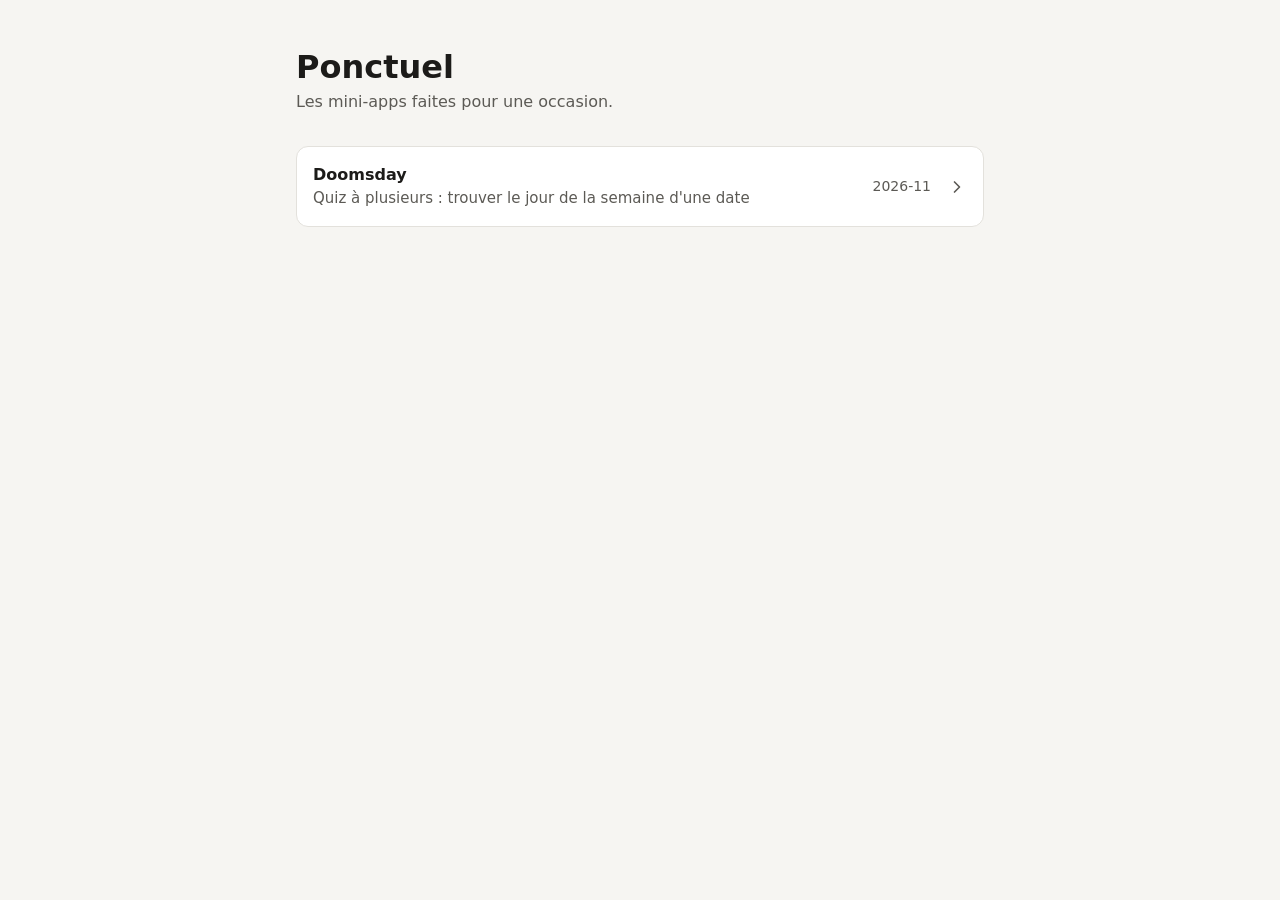
==== index.html @ c2fb804b "Ponctuel : accueil et quiz Doomsday" ====
<!doctype html>
<html lang="fr">
<head>
<meta charset="utf-8">
<meta name="viewport" content="width=device-width, initial-scale=1">
<title>Ponctuel</title>
<style>
  :root {
    --bg: #f6f5f2; --surface: #ffffff; --text: #1c1b19; --muted: #5c5a55;
    --border: #e3e1dc; --primary: #2f5bd3; --focus: #2f5bd3;
    --radius: 12px; --speed: 160ms;
    color-scheme: light dark;
  }
  @media (prefers-color-scheme: dark) {
    :root {
      --bg: #141413; --surface: #1f1f1d; --text: #f1efea; --muted: #a9a69e;
      --border: #34332f; --primary: #8aa8ff; --focus: #8aa8ff;
    }
  }
  * { box-sizing: border-box; }
  body {
    margin: 0; min-height: 100dvh; background: var(--bg); color: var(--text);
    font: 16px/1.5 system-ui, -apple-system, "Segoe UI", Roboto, sans-serif;
  }
  main { max-width: 720px; margin: 0 auto; padding: 48px 16px 64px; }
  h1 { margin: 0 0 4px; font-size: 2rem; line-height: 1.2; }
  .intro { margin: 0 0 32px; color: var(--muted); }
  ul { list-style: none; margin: 0; padding: 0; display: grid; gap: 12px; }
  a.app {
    display: flex; align-items: center; gap: 16px; min-height: 64px;
    padding: 16px; border: 1px solid var(--border); border-radius: var(--radius);
    background: var(--surface); color: inherit; text-decoration: none;
    transition: border-color var(--speed) ease, transform var(--speed) ease;
  }
  a.app:hover { border-color: var(--primary); }
  a.app:active { transform: scale(.99); }
  a.app:focus-visible { outline: 3px solid var(--focus); outline-offset: 2px; }
  .txt { flex: 1; min-width: 0; }
  .nom { display: block; font-weight: 600; }
  .desc { display: block; color: var(--muted); font-size: .9375rem; overflow-wrap: anywhere; }
  .date { color: var(--muted); font-size: .875rem; white-space: nowrap; font-variant-numeric: tabular-nums; }
  .chev { flex: none; color: var(--muted); }
  .vide {
    padding: 32px 16px; text-align: center; color: var(--muted);
    border: 1px dashed var(--border); border-radius: var(--radius);
  }
  @media (prefers-reduced-motion: reduce) { * { transition: none !important; } }
</style>
</head>
<body>
<main>
  <h1>Ponctuel</h1>
  <p class="intro">Les mini-apps faites pour une occasion.</p>
  <ul id="liste"></ul>
  <p class="vide" id="vide" hidden>Aucune mini-app pour l'instant.</p>
</main>
<script>
  // Pour ajouter une mini-app : une ligne de plus ici (lien relatif vers son fichier).
  const APPS = [
    { nom: "Doomsday", desc: "Quiz à plusieurs : trouver le jour de la semaine d'une date", date: "2026-11", lien: "doomsday/index.html" },
    // { nom: "Carte du monde", desc: "Placer les pays sur la carte", date: "2026-12", lien: "carte-du-monde/index.html" },
  ];

  const liste = document.getElementById("liste");
  if (!APPS.length) document.getElementById("vide").hidden = false;
  for (const app of APPS) {
    const li = document.createElement("li");
    const a = document.createElement("a");
    a.className = "app";
    a.href = app.lien;
    const txt = document.createElement("span");
    txt.className = "txt";
    const nom = document.createElement("span");
    nom.className = "nom"; nom.textContent = app.nom;
    txt.append(nom);
    if (app.desc) {
      const d = document.createElement("span");
      d.className = "desc"; d.textContent = app.desc;
      txt.append(d);
    }
    a.append(txt);
    if (app.date) {
      const dt = document.createElement("span");
      dt.className = "date"; dt.textContent = app.date;
      a.append(dt);
    }
    a.insertAdjacentHTML("beforeend",
      '<svg class="chev" width="20" height="20" viewBox="0 0 24 24" fill="none" stroke="currentColor" stroke-width="2" stroke-linecap="round" stroke-linejoin="round" aria-hidden="true"><path d="m9 18 6-6-6-6"/></svg>');
    li.append(a);
    liste.append(li);
  }
</script>
</body>
</html>
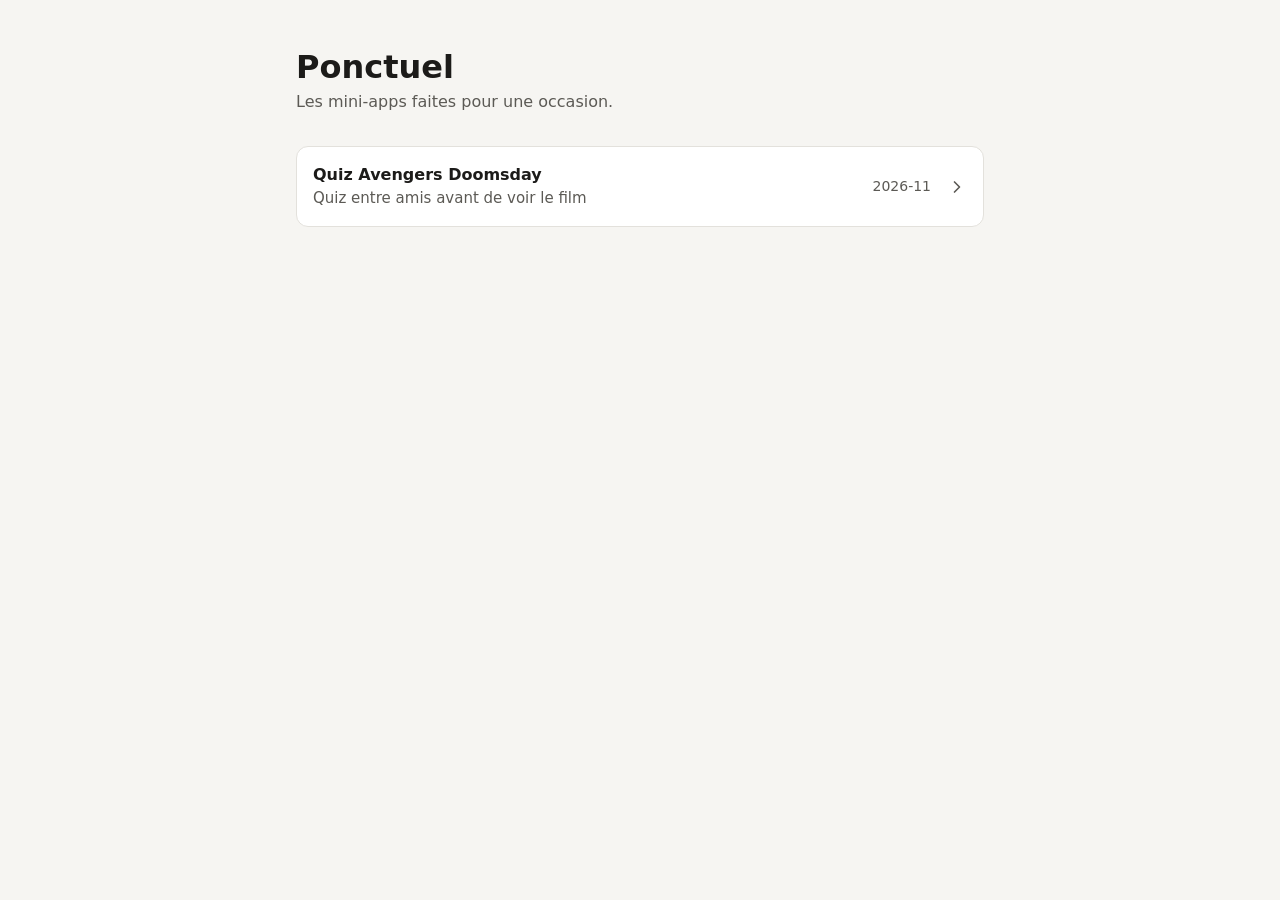
==== commit 39d8d94e: "Doomsday : quiz Avengers à 4 choix avec score et classement" ====
--- a/index.html
+++ b/index.html
@@ -57,7 +57,7 @@
 <script>
   // Pour ajouter une mini-app : une ligne de plus ici (lien relatif vers son fichier).
   const APPS = [
-    { nom: "Doomsday", desc: "Quiz à plusieurs : trouver le jour de la semaine d'une date", date: "2026-11", lien: "doomsday/index.html" },
+    { nom: "Quiz Avengers Doomsday", desc: "Quiz entre amis avant de voir le film", date: "2026-11", lien: "doomsday/index.html" },
     // { nom: "Carte du monde", desc: "Placer les pays sur la carte", date: "2026-12", lien: "carte-du-monde/index.html" },
   ];
 
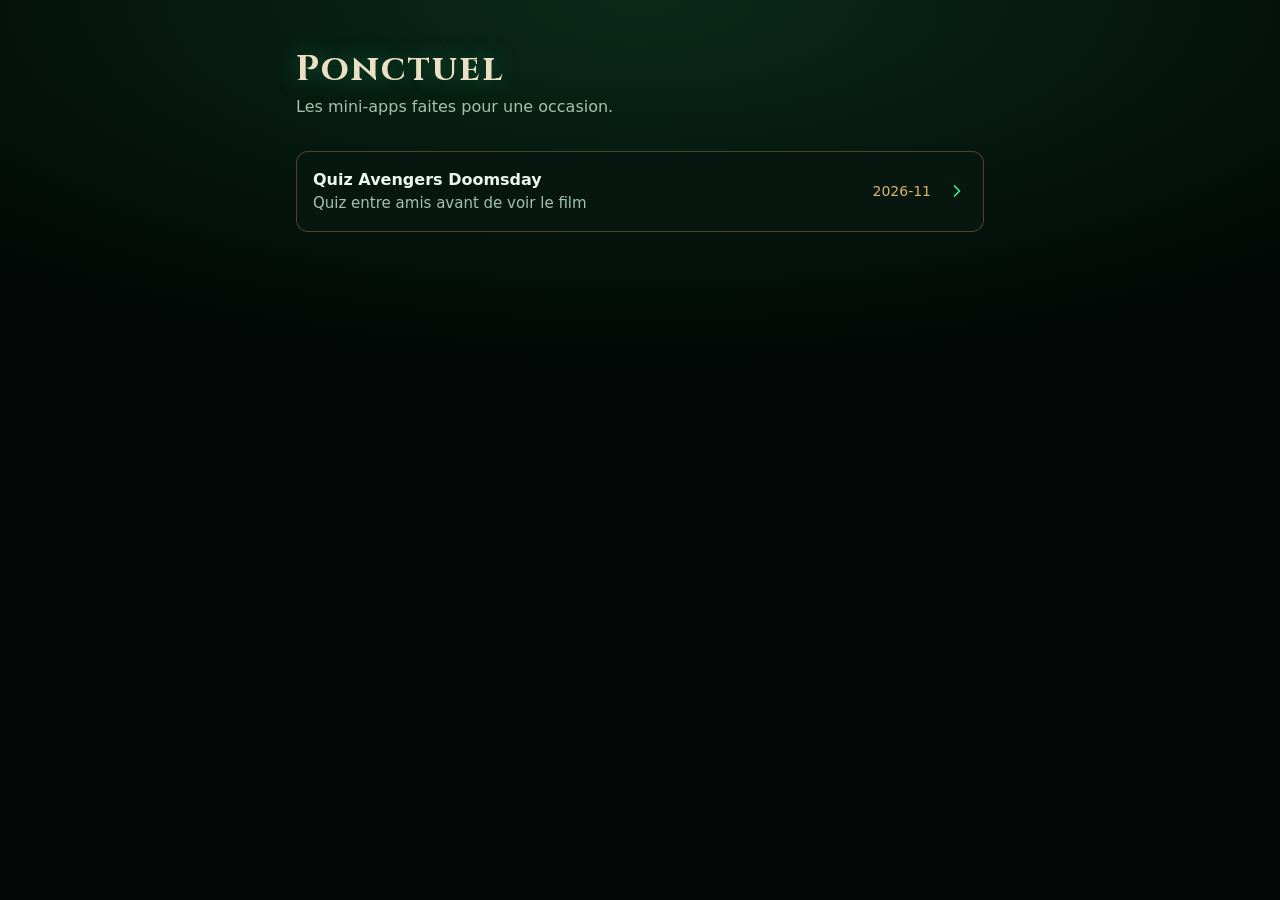
==== commit d30dc532: "Doomsday : ambiance magique, portails et runes" ====
--- a/index.html
+++ b/index.html
@@ -5,25 +5,25 @@
 <meta name="viewport" content="width=device-width, initial-scale=1">
 <title>Ponctuel</title>
 <style>
+  @font-face {
+    font-family: "Cinzel"; font-weight: 400 900; font-display: swap;
+    src: url("doomsday/polices/cinzel.woff2") format("woff2");
+  }
   :root {
-    --bg: #f6f5f2; --surface: #ffffff; --text: #1c1b19; --muted: #5c5a55;
-    --border: #e3e1dc; --primary: #2f5bd3; --focus: #2f5bd3;
+    --bg: #020604; --surface: rgba(8, 24, 16, .9); --text: #eaf6ef; --muted: #a3c2b0;
+    --border: rgba(216, 179, 106, .3); --primary: #39f29a; --focus: #d8b36a; --metal: #ece0c4;
     --radius: 12px; --speed: 160ms;
-    color-scheme: light dark;
+    color-scheme: dark;
+    background: radial-gradient(ellipse 110% 60% at 50% 0%, #0a2a1a, var(--bg) 70%) var(--bg);
   }
-  @media (prefers-color-scheme: dark) {
-    :root {
-      --bg: #141413; --surface: #1f1f1d; --text: #f1efea; --muted: #a9a69e;
-      --border: #34332f; --primary: #8aa8ff; --focus: #8aa8ff;
-    }
-  }
+  ::selection { background: rgba(57, 242, 154, .35); color: #fff; }
   * { box-sizing: border-box; }
   body {
-    margin: 0; min-height: 100dvh; background: var(--bg); color: var(--text);
+    margin: 0; min-height: 100dvh; color: var(--text);
     font: 16px/1.5 system-ui, -apple-system, "Segoe UI", Roboto, sans-serif;
   }
   main { max-width: 720px; margin: 0 auto; padding: 48px 16px 64px; }
-  h1 { margin: 0 0 4px; font-size: 2rem; line-height: 1.2; }
+  h1 { margin: 0 0 4px; font: 700 2.25rem/1.2 "Cinzel", Georgia, serif; letter-spacing: .06em; color: var(--metal); text-shadow: 0 0 24px rgba(57, 242, 154, .35); }
   .intro { margin: 0 0 32px; color: var(--muted); }
   ul { list-style: none; margin: 0; padding: 0; display: grid; gap: 12px; }
   a.app {
@@ -32,14 +32,14 @@
     background: var(--surface); color: inherit; text-decoration: none;
     transition: border-color var(--speed) ease, transform var(--speed) ease;
   }
-  a.app:hover { border-color: var(--primary); }
+  a.app:hover { border-color: var(--primary); box-shadow: 0 0 22px rgba(57, 242, 154, .2); }
   a.app:active { transform: scale(.99); }
   a.app:focus-visible { outline: 3px solid var(--focus); outline-offset: 2px; }
   .txt { flex: 1; min-width: 0; }
   .nom { display: block; font-weight: 600; }
   .desc { display: block; color: var(--muted); font-size: .9375rem; overflow-wrap: anywhere; }
-  .date { color: var(--muted); font-size: .875rem; white-space: nowrap; font-variant-numeric: tabular-nums; }
-  .chev { flex: none; color: var(--muted); }
+  .date { color: var(--focus); font-size: .875rem; white-space: nowrap; font-variant-numeric: tabular-nums; }
+  .chev { flex: none; color: var(--primary); }
   .vide {
     padding: 32px 16px; text-align: center; color: var(--muted);
     border: 1px dashed var(--border); border-radius: var(--radius);
